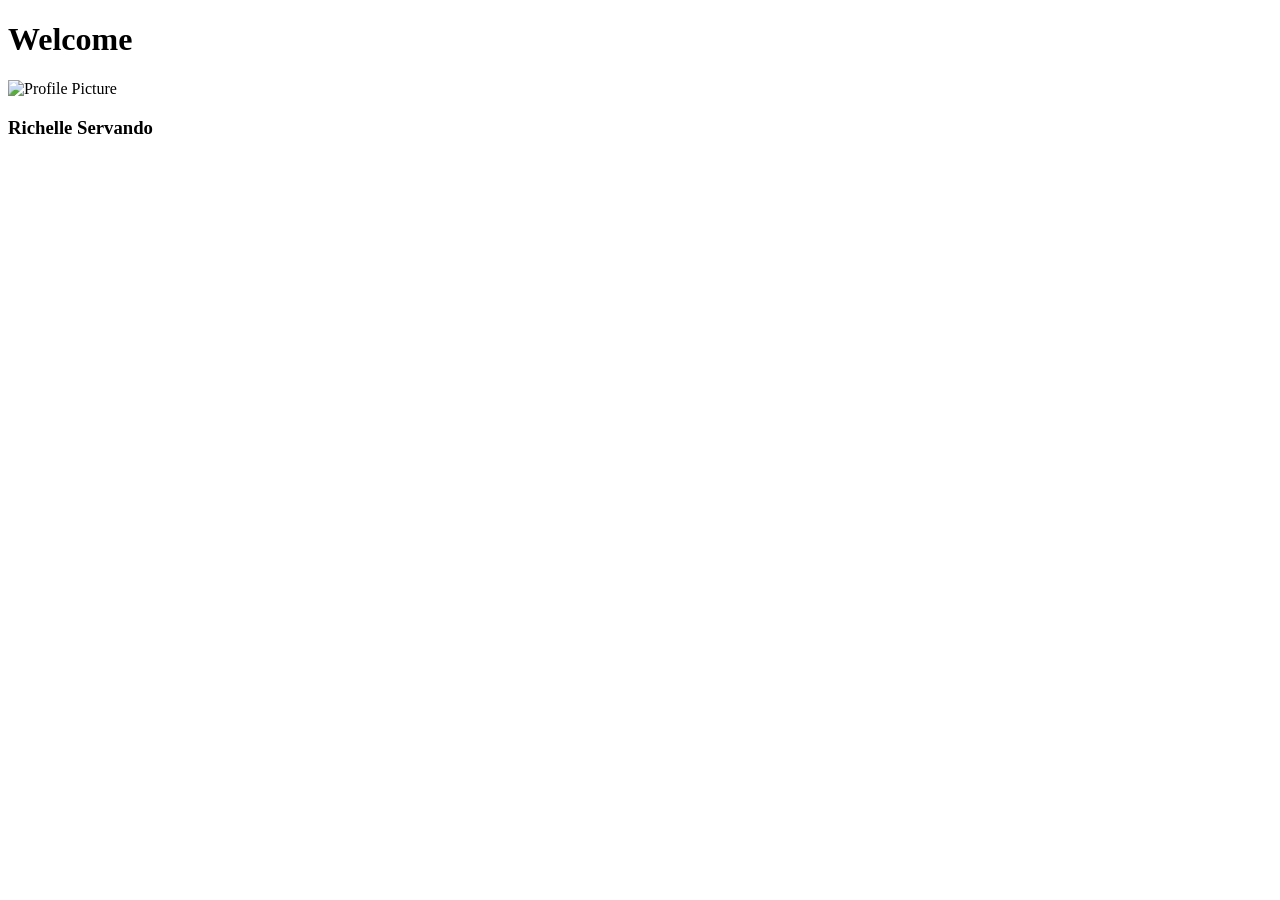
==== Dashboard.html @ c138f5cd "Add files via upload" ====
<!DOCTYPE html>
<html lang="en">
<head>
    <meta charset="UTF-8">
    <meta name="viewport" content="width=device-width, initial-scale=1.0">
    <title>Document</title>
</head>
<body>
    <h1>Welcome</h1>
    <img src="profile.jpg" alt="Profile Picture" width="150" height="150">

    <h3>Richelle Servando</h3>
    

</body>
</html>
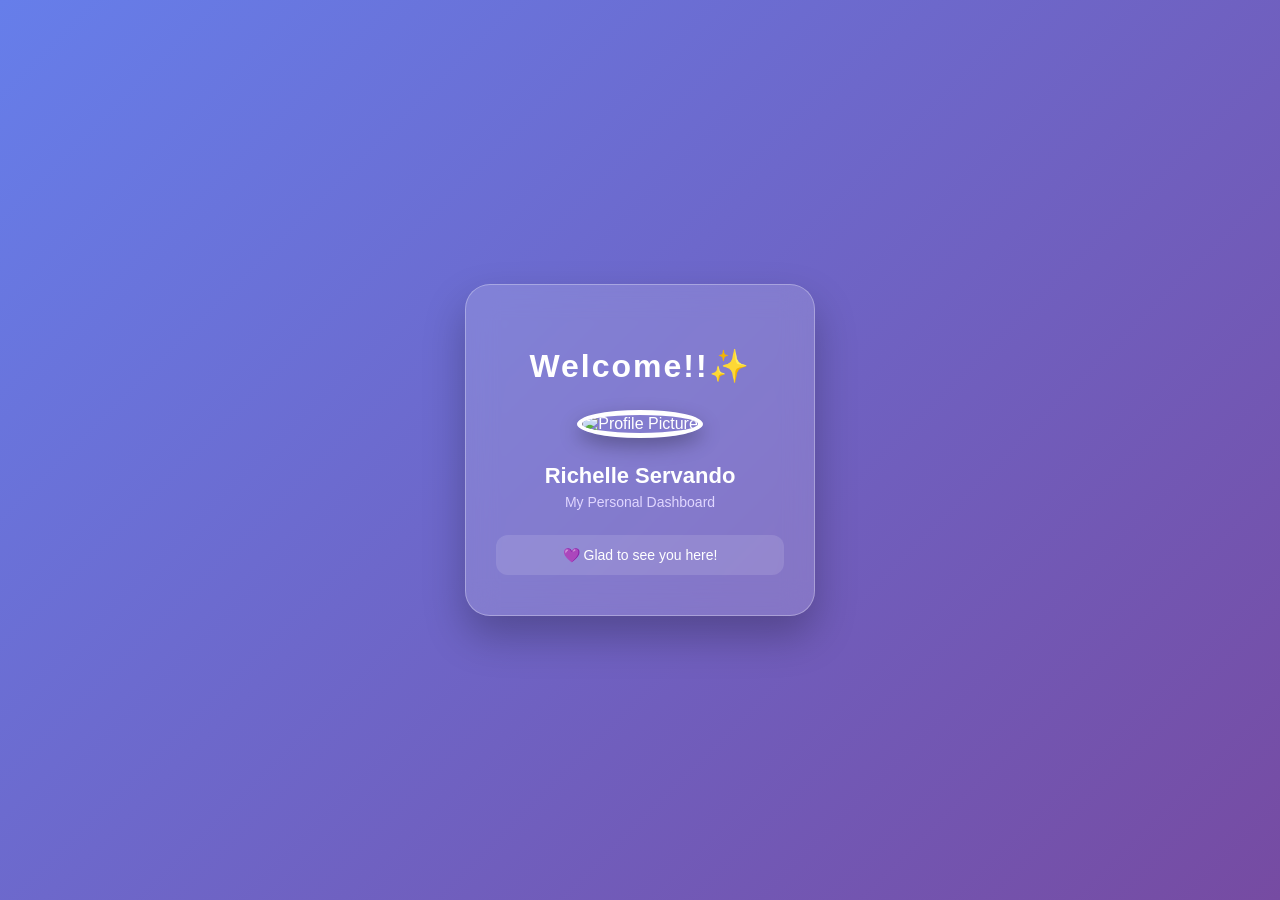
==== commit 4f7fde3e: "Enhance Dashboard layout and styling Updated the title and improved the layout and styling of the da" ====
--- a/Dashboard.html
+++ b/Dashboard.html
@@ -3,14 +3,113 @@
 <head>
     <meta charset="UTF-8">
     <meta name="viewport" content="width=device-width, initial-scale=1.0">
-    <title>Document</title>
+    <title>Richelle's Dashboard</title>
+
+    <style>
+        * {
+            box-sizing: border-box;
+        }
+
+        body {
+            margin: 0;
+            min-height: 100vh;
+            display: flex;
+            justify-content: center;
+            align-items: center;
+            font-family: Arial, sans-serif;
+            background: linear-gradient(135deg, #667eea, #764ba2);
+        }
+
+        .dashboard {
+            width: 350px;
+            padding: 40px 30px;
+            text-align: center;
+
+            background: rgba(255, 255, 255, 0.15);
+            backdrop-filter: blur(15px);
+            -webkit-backdrop-filter: blur(15px);
+
+            border: 1px solid rgba(255, 255, 255, 0.3);
+            border-radius: 25px;
+
+            box-shadow: 0 20px 40px rgba(0, 0, 0, 0.25);
+
+            color: white;
+            transition: 0.3s ease;
+        }
+
+        .dashboard:hover {
+            transform: translateY(-8px);
+            box-shadow: 0 25px 50px rgba(0, 0, 0, 0.35);
+        }
+
+        h1 {
+            margin-bottom: 25px;
+            font-size: 32px;
+            letter-spacing: 2px;
+        }
+
+        .profile-pic {
+            width: 150px;
+            height: 150px;
+            object-fit: cover;
+
+            border-radius: 50%;
+            border: 5px solid white;
+
+            box-shadow: 0 8px 20px rgba(0, 0, 0, 0.3);
+
+            transition: 0.3s ease;
+        }
+
+        .profile-pic:hover {
+            transform: scale(1.08);
+            border-color: #ffd6ff;
+        }
+
+        h3 {
+            margin-top: 25px;
+            margin-bottom: 5px;
+            font-size: 22px;
+        }
+
+        .role {
+            margin: 0;
+            color: #e0d7ff;
+            font-size: 14px;
+        }
+
+        .welcome {
+            margin-top: 25px;
+            padding: 12px;
+            border-radius: 12px;
+            background: rgba(255, 255, 255, 0.12);
+            font-size: 14px;
+        }
+    </style>
 </head>
+
 <body>
-    <h1>Welcome</h1>
-    <img src="profile.jpg" alt="Profile Picture" width="150" height="150">
 
-    <h3>Richelle Servando</h3>
-    
+    <div class="dashboard">
+
+        <h1>Welcome!!✨</h1>
+
+        <img 
+            src="Unknown.jpeg" 
+            alt="Profile Picture" 
+            class="profile-pic"
+        >
+
+        <h3>Richelle Servando</h3>
+
+        <p class="role">My Personal Dashboard</p>
+
+        <div class="welcome">
+            💜 Glad to see you here!
+        </div>
+
+    </div>
 
 </body>
-</html>+</html>
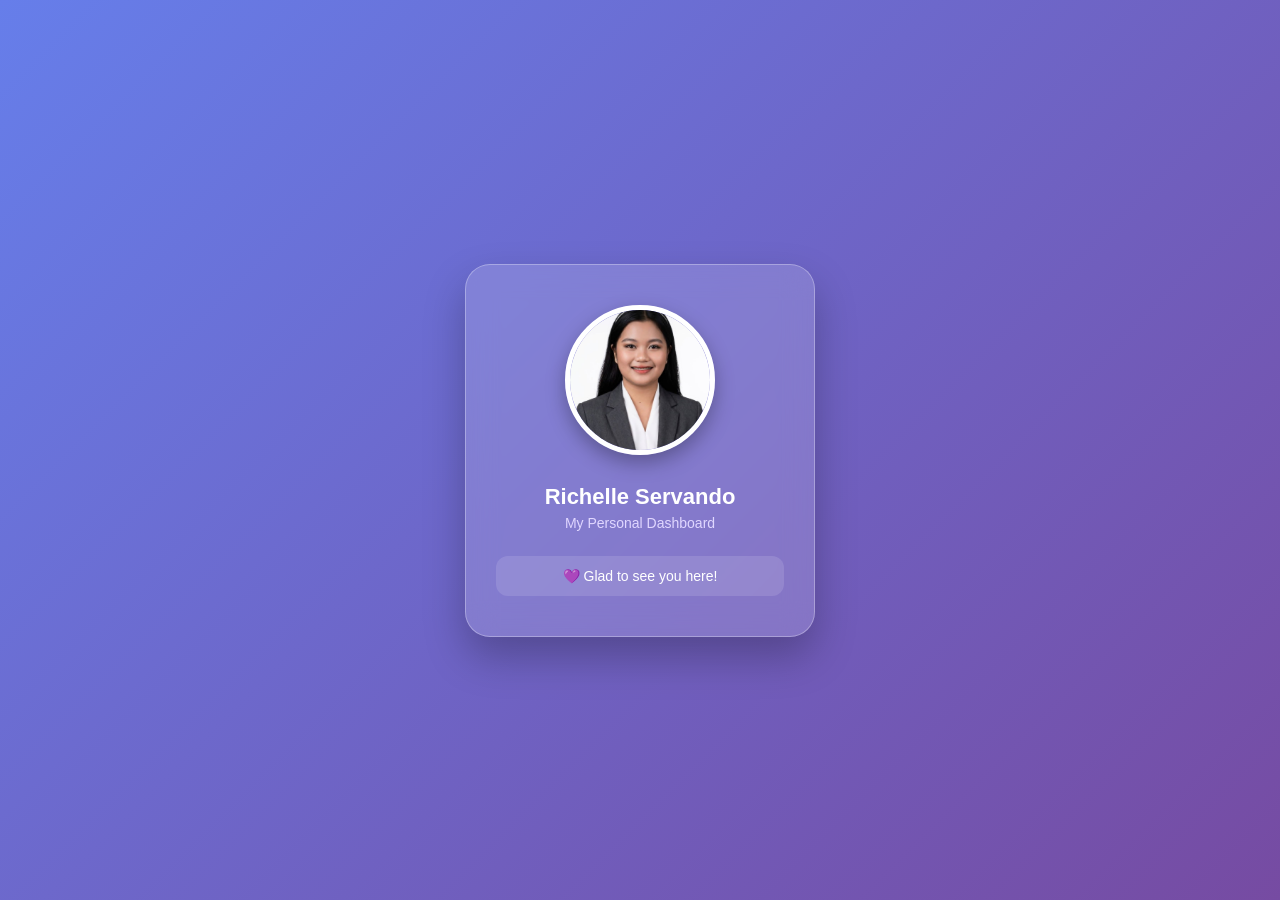
==== commit 6a618b3a: "Update Dashboard.html" ====
--- a/Dashboard.html
+++ b/Dashboard.html
@@ -93,8 +93,6 @@
 
     <div class="dashboard">
 
-        <h1>Welcome!!✨</h1>
-
         <img 
             src="Unknown.jpeg" 
             alt="Profile Picture" 
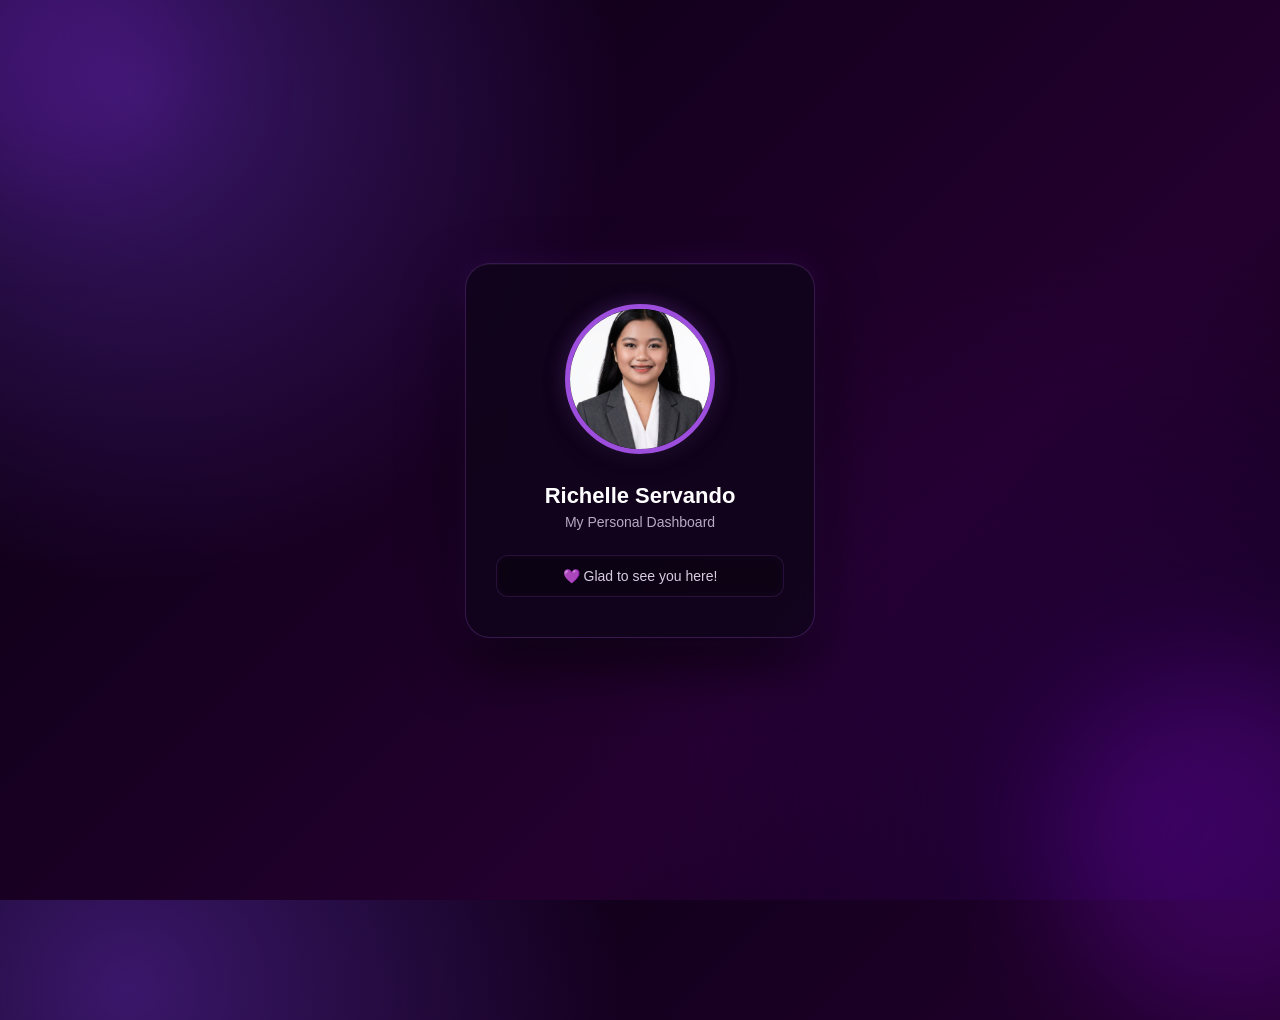
==== commit 71ab5bb7: "Revamp Dashboard styles with new gradients and colors" ====
--- a/Dashboard.html
+++ b/Dashboard.html
@@ -17,74 +17,170 @@
             justify-content: center;
             align-items: center;
             font-family: Arial, sans-serif;
-            background: linear-gradient(135deg, #667eea, #764ba2);
-        }
-
+
+            background:
+                radial-gradient(circle at 10% 10%, #3b176b 0%, transparent 35%),
+                radial-gradient(circle at 90% 90%, #25003d 0%, transparent 40%),
+                linear-gradient(
+                    135deg,
+                    #08000f,
+                    #15001f,
+                    #24002f,
+                    #0a0012
+                );
+
+            overflow: hidden;
+            position: relative;
+        }
+
+        /* Decorative purple glow */
+        body::before,
+        body::after {
+            content: "";
+            position: absolute;
+            border-radius: 50%;
+            filter: blur(60px);
+            z-index: 0;
+        }
+
+        body::before {
+            width: 280px;
+            height: 280px;
+            background: #5a189a;
+            top: -100px;
+            left: -100px;
+            opacity: .35;
+        }
+
+        body::after {
+            width: 350px;
+            height: 350px;
+            background: #7209b7;
+            bottom: -120px;
+            right: -120px;
+            opacity: .3;
+        }
+
+        /* Dashboard */
         .dashboard {
             width: 350px;
             padding: 40px 30px;
             text-align: center;
 
-            background: rgba(255, 255, 255, 0.15);
-            backdrop-filter: blur(15px);
-            -webkit-backdrop-filter: blur(15px);
-
-            border: 1px solid rgba(255, 255, 255, 0.3);
+            background: rgba(15, 5, 25, .78);
+            backdrop-filter: blur(20px);
+            -webkit-backdrop-filter: blur(20px);
+
+            border: 1px solid rgba(190, 100, 255, .22);
             border-radius: 25px;
 
-            box-shadow: 0 20px 40px rgba(0, 0, 0, 0.25);
+            box-shadow:
+                0 25px 60px rgba(0, 0, 0, .65),
+                0 0 30px rgba(130, 40, 200, .18),
+                inset 0 1px 1px rgba(255, 255, 255, .05);
 
             color: white;
-            transition: 0.3s ease;
+            position: relative;
+            z-index: 1;
+
+            transition: .3s ease;
         }
 
         .dashboard:hover {
             transform: translateY(-8px);
-            box-shadow: 0 25px 50px rgba(0, 0, 0, 0.35);
-        }
-
+
+            box-shadow:
+                0 30px 65px rgba(0, 0, 0, .75),
+                0 0 35px rgba(157, 78, 221, .25);
+        }
+
+        /* Title */
         h1 {
             margin-bottom: 25px;
             font-size: 32px;
             letter-spacing: 2px;
-        }
-
+            color: #ffffff;
+
+            text-shadow:
+                0 0 15px rgba(190, 100, 255, .35);
+        }
+
+        /* Profile Picture */
         .profile-pic {
             width: 150px;
             height: 150px;
             object-fit: cover;
 
             border-radius: 50%;
-            border: 5px solid white;
-
-            box-shadow: 0 8px 20px rgba(0, 0, 0, 0.3);
-
-            transition: 0.3s ease;
+            border: 5px solid #9d4edd;
+
+            box-shadow:
+                0 8px 20px rgba(0, 0, 0, .5),
+                0 0 20px rgba(157, 78, 221, .35);
+
+            transition: .3s ease;
         }
 
         .profile-pic:hover {
             transform: scale(1.08);
-            border-color: #ffd6ff;
-        }
-
+            border-color: #c77dff;
+
+            box-shadow:
+                0 0 30px rgba(199, 125, 255, .6);
+        }
+
+        /* Name */
         h3 {
             margin-top: 25px;
             margin-bottom: 5px;
             font-size: 22px;
-        }
-
+            color: #ffffff;
+        }
+
+        /* Role */
         .role {
             margin: 0;
-            color: #e0d7ff;
+            color: #b9a9c5;
             font-size: 14px;
         }
 
+        /* Welcome Message */
         .welcome {
             margin-top: 25px;
             padding: 12px;
+
             border-radius: 12px;
-            background: rgba(255, 255, 255, 0.12);
+
+            background: rgba(0, 0, 0, .3);
+            border: 1px solid rgba(157, 78, 221, .2);
+
+            color: #d8cce0;
             font-size: 14px;
+
+            box-shadow:
+                inset 0 0 10px rgba(157, 78, 221, .05);
+        }
+
+        /* Purple heart */
+        .welcome::first-letter {
+            color: #c77dff;
+        }
+
+        /* Responsive */
+        @media (max-width: 450px) {
+            .dashboard {
+                width: 90%;
+                padding: 35px 25px;
+            }
+
+            h1 {
+                font-size: 28px;
+            }
+
+            .profile-pic {
+                width: 130px;
+                height: 130px;
+            }
         }
     </style>
 </head>
